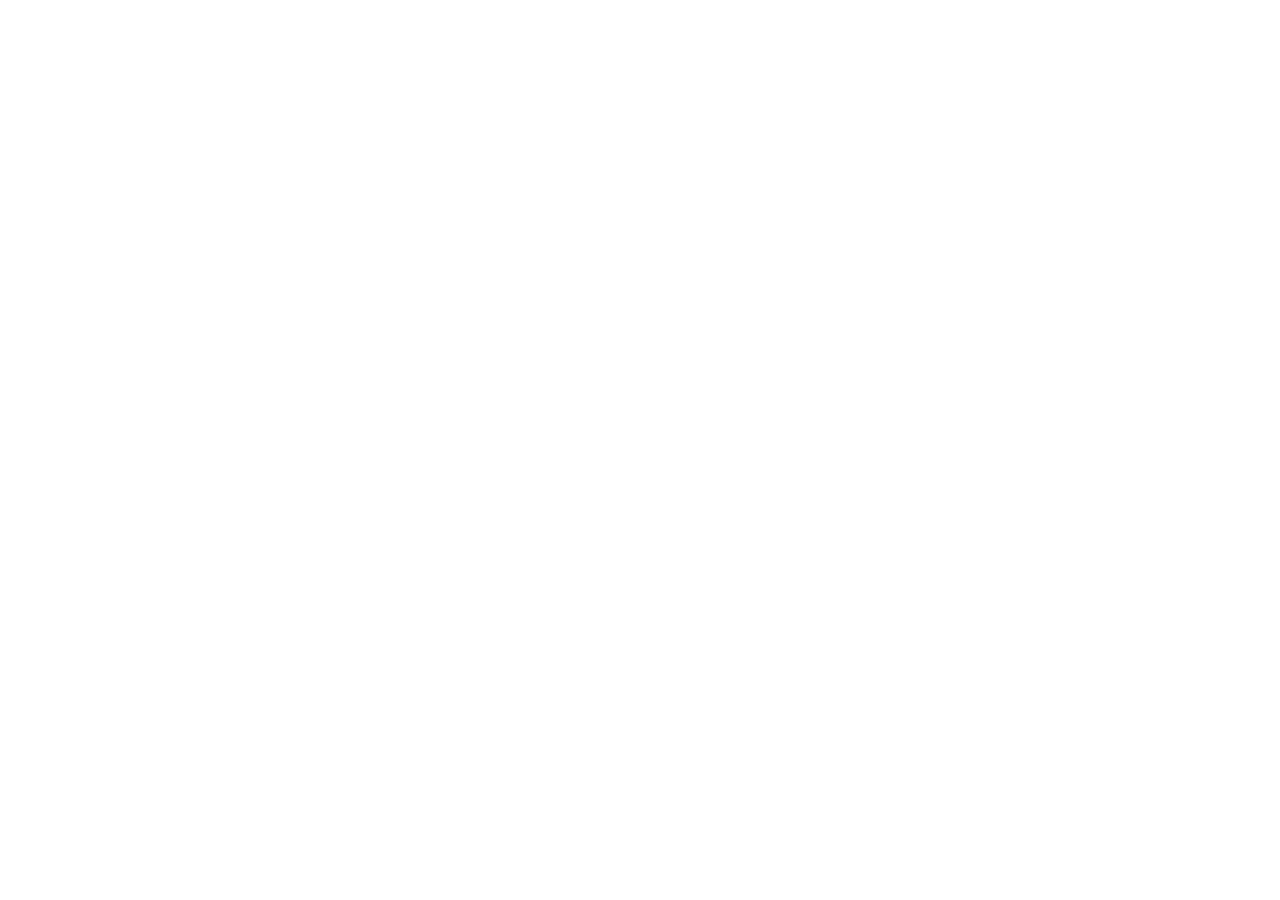
==== index.html @ 492bbb59 "Add files via upload Upload FIVITA website" ====
﻿<!DOCTYPE html>
<html lang="zh-Hant">
  <head>
    <meta charset="UTF-8" />
    <meta name="viewport" content="width=device-width, initial-scale=1.0" />
    <title>FIVITA锝滈珮绱氭湁姗熺敓娲诲搧鐗?/title>
    <meta
      name="description"
      content="FIVITA 鍋ュ悍鐢熸椿绂洅棣栭爜锛屾帰绱㈣崏鏈€侀姘涖€佸眳瀹跺剙寮忚垏韬績骞宠　鐨勮嚜鐒剁敓娲绘彁妗堛€?
    />
    <link rel="preconnect" href="https://fonts.googleapis.com" />
    <link rel="preconnect" href="https://fonts.gstatic.com" crossorigin />
    <link
      href="https://fonts.googleapis.com/css2?family=Noto+Sans+TC:wght@300;400;500;600&family=Noto+Serif+TC:wght@500;600;700&display=swap"
      rel="stylesheet"
    />
    <link rel="stylesheet" href="styles.css" />
  </head>
  <body>
    <div class="announcement" role="note">
      澶忚嚦路鐩涘椁婂績脳鍏ㄩえ82鎶橈綔澶忚嚦闄愬畾绂洅璨╁敭涓?    </div>

    <header class="site-header">
      <a class="brand" href="#" aria-label="FIVITA 棣栭爜">
        <img src="assets/logo-fivita.png" alt="FIVITA" />
      </a>

      <details class="mobile-menu">
        <summary aria-label="闁嬪暉閬稿柈">
          <span></span>
          <span></span>
        </summary>
        <nav aria-label="鎵嬫灏庤">
          <a href="products/">鍏ㄩ儴鍟嗗搧</a>
          <a href="#journal">鍝佺墝瑾?/a>
          <a href="#gifts">绂洅灏堝崁</a>
          <a href="#member">鏈冨摗鍥為</a>
          <a href="#refill">瑁滃厖鍖呰▓鐣?/a>
        </nav>
      </details>

      <nav class="main-nav" aria-label="涓昏灏庤">
        <a href="products/">鍏ㄩ儴鍟嗗搧</a>
        <a href="#journal">鍝佺墝瑾?/a>
        <a href="#gifts">绂洅灏堝崁</a>
        <a href="#member">鏈冨摗鍥為</a>
        <a href="#refill">瑁滃厖鍖呰▓鐣?/a>
      </nav>

      <div class="header-actions" aria-label="鏈冨摗鑸囪臣鐗╁姛鑳?>
        <a href="#" aria-label="鎼滃皨">
          <svg viewBox="0 0 24 24" aria-hidden="true">
            <path d="m21 21-4.35-4.35m1.35-5.65a7 7 0 1 1-14 0 7 7 0 0 1 14 0Z" />
          </svg>
        </a>
        <a href="#" aria-label="鏈冨摗">
          <svg viewBox="0 0 24 24" aria-hidden="true">
            <path d="M20 21a8 8 0 0 0-16 0m12-13a4 4 0 1 1-8 0 4 4 0 0 1 8 0Z" />
          </svg>
        </a>
        <a href="#" aria-label="璩肩墿杌?>
          <svg viewBox="0 0 24 24" aria-hidden="true">
            <path d="M6 8h12l-1 13H7L6 8Zm3 0a3 3 0 0 1 6 0" />
          </svg>
        </a>
      </div>
    </header>

    <main>
      <section class="hero" aria-labelledby="hero-title">
        <div class="hero-visual">
          <img src="assets/hero-scene.jpg" alt="鑷劧鑽夋湰鑸囪尪椋茬敘鍝侀櫝鍒楀牬鏅? />
        </div>
        <div class="hero-copy">
          <p class="eyebrow">澶忔棩椁婂績绂洅</p>
          <h1 id="hero-title">
            <span>鐛讳笂涓€浠?/span>
            <span>韬績骞宠　鐨勭Ξ鐗?/span>
          </h1>
          <p>
            绮惧績绛栧妰鐨勫仴搴风敓娲荤Ξ鐩掞紝鐐烘棩甯稿付渚嗚嚜鐒舵湁鎰忕京鐨勫剙寮忔劅銆?          </p>
          <a class="button" href="products/">鎺㈢储</a>
        </div>
      </section>

      <section class="section products" id="gifts" aria-labelledby="gifts-title">
        <div class="section-heading">
          <p class="eyebrow">鑷劧绡€寰嬬瓥鍔?/p>
          <h2 id="gifts-title">绮鹃伕绂洅</h2>
          <p>闋嗘噳鑷劧绡€寰嬶紝灏嬫壘灏堝爆鏂间綘鐨勭敓娲昏兘閲忋€?/p>
        </div>

        <div class="product-grid">
          <article class="product-card">
            <img src="assets/gift-metal.jpg" alt="閲戯綔婢勬槑涔嬬Ξ" />
            <h3>閲戯綔婢勬槑涔嬬Ξ</h3>
            <p>娓呮櫚鎬濈窉锛屽洖姝稿皥娉?/p>
          </article>
          <article class="product-card">
            <img src="assets/gift-wood.jpg" alt="鏈綔鐢熼暦涔嬬Ξ" />
            <h3>鏈綔鐢熼暦涔嬬Ξ</h3>
            <p>鍠氶啋娲诲姏锛屾寔绾岀敓闀?/p>
          </article>
          <article class="product-card">
            <img src="assets/gift-water.jpg" alt="姘达綔婊嬮涔嬬Ξ" />
            <h3>姘达綔婊嬮涔嬬Ξ</h3>
            <p>鏌斿拰婊嬮锛屽钩琛¤韩蹇?/p>
          </article>
          <article class="product-card">
            <img src="assets/gift-fire.jpg" alt="鐏綔鐓ユ椿涔嬬Ξ" />
            <h3>鐏綔鐓ユ椿涔嬬Ξ</h3>
            <p>榛炵噧鐔辨儏锛岀叆鐧艰兘閲?/p>
          </article>
          <article class="product-card">
            <img src="assets/gift-earth.jpg" alt="鍦燂綔瀹夊畾涔嬬Ξ" />
            <h3>鍦燂綔瀹夊畾涔嬬Ξ</h3>
            <p>绌╁畾鍏у湪锛屾墡鏍圭暥涓?/p>
          </article>
        </div>
      </section>

      <section class="media-strip" aria-label="濯掗珨鑸囨椿鍕曡儗鏇?>
        <span>鏄ュ娲诲嫊</span>
        <span>澶忓娲诲嫊</span>
        <span>绉嬪娲诲嫊</span>
        <span>鍐娲诲嫊</span>
      </section>

      <section class="section categories" id="products" aria-labelledby="category-title">
        <div class="section-heading">
          <p class="eyebrow">鏃ュ父鍋ュ悍鎻愭</p>
          <h2 id="category-title">鍋ュ悍鐢熸椿鏂瑰紡</h2>
          <p>渚濈収浣犵殑鏃ュ父闇€姹傛帰绱㈠晢鍝?/p>
        </div>

        <div class="category-grid">
          <a class="category-card" href="#">
            <img src="assets/category-herbal-teas.jpg" alt="鑽夋湰鑼堕２" />
            <span>鑽夋湰鑼堕２<small>Herbal Teas</small></span>
          </a>
          <a class="category-card" href="#">
            <img src="assets/category-wellness-drinks.jpg" alt="姗熻兘椋熷搧" />
            <span>姗熻兘椋熷搧<small>Wellness Drinks</small></span>
          </a>
          <a class="category-card" href="#">
            <img src="assets/category-aromatherapy.jpg" alt="棣欐皼鐧傜檼" />
            <span>棣欐皼鐧傜檼<small>Aromatherapy</small></span>
          </a>
          <a class="category-card" href="#">
            <img src="assets/category-ritual-living.jpg" alt="灞呭鍎€寮? />
            <span>灞呭鍎€寮?small>Ritual Living</small></span>
          </a>
          <a class="category-card" href="#">
            <img src="assets/category-body-care.jpg" alt="韬珨淇濋" />
            <span>韬珨淇濋<small>Body Care</small></span>
          </a>
          <a class="category-card" href="#">
            <img src="assets/category-gift-sets.jpg" alt="绂洅绯诲垪" />
            <span>绂洅绯诲垪<small>Gift Sets</small></span>
          </a>
        </div>
      </section>

      <section class="story" id="journal" aria-labelledby="story-title">
        <div class="story-copy">
          <p class="eyebrow">鍝佺墝鐞嗗康</p>
          <h2 id="story-title">FIVITA</h2>
          <p>Flow. Inner Vitality In Tradition Awakens.</p>
          <a class="button button-outline" href="#">浜嗚В鍝佺墝</a>
        </div>
        <div class="story-visual">
          <img src="assets/brand-story.jpg" alt="FIVITA 褰╄壊鍖呰鑸囨湁姗熺敓娲荤敘鍝? />
        </div>
      </section>

      <section class="member" id="member" aria-labelledby="member-title">
        <div>
          <p class="eyebrow">鐢熸椿鎻愭</p>
          <h2 id="member-title">鍔犲叆鎴戝€戠殑鐢熸椿鎻愭</h2>
          <p>瑷傞柋闆诲瓙鍫憋紝鐛插緱鏂板搧娑堟伅銆佸皥灞劒鎯犺垏鏃ュ父闈堟劅銆?/p>
        </div>
        <form class="subscribe-form" action="#" method="post">
          <label class="sr-only" for="email">杓稿叆浣犵殑Email</label>
          <input id="email" name="email" type="email" placeholder="杓稿叆浣犵殑Email" />
          <button class="button" type="submit">瑷傞柋</button>
        </form>
      </section>
    </main>

    <footer class="site-footer">
      <a href="#">鍟嗗簵</a>
      <a href="#">闂滄柤鎴戝€?/a>
      <a href="#">瀹㈡湇璩囪▕</a>
      <a href="#">閰嶉€佽垏閫€鎻涜波</a>
      <a href="#">闅辩娆婃斂绛?/a>
      <a href="#">绀剧兢閫ｇ祼</a>
    </footer>
  </body>
</html>
---- styles.css ----
﻿:root {
  --coffee: #3d2b23;
  --coffee-deep: #2c1d17;
  --cream: #f3eddf;
  --cream-soft: #faf6ed;
  --warm-gray: #918675;
  --stone: #d9cfbe;
  --clay: #8f6246;
  --moss: #68725a;
  --line: rgba(61, 43, 35, 0.16);
  --serif: "Noto Serif TC", "Songti TC", serif;
  --sans: "Noto Sans TC", system-ui, sans-serif;
}

* {
  box-sizing: border-box;
}

html {
  scroll-behavior: smooth;
}

body {
  margin: 0;
  background: var(--cream);
  color: var(--coffee);
  font-family: var(--sans);
  font-size: 15px;
  line-height: 1.8;
}

a {
  color: inherit;
  text-decoration: none;
}

img {
  display: block;
  width: 100%;
}

.announcement {
  align-items: center;
  background: var(--coffee-deep);
  color: var(--cream-soft);
  display: flex;
  font-size: 12px;
  height: 36px;
  justify-content: center;
  letter-spacing: 0.06em;
  padding: 0 20px;
  text-align: center;
}

.site-header {
  align-items: center;
  background: rgba(243, 237, 223, 0.94);
  border-bottom: 1px solid var(--line);
  display: grid;
  gap: 24px;
  grid-template-columns: 160px 1fr auto;
  height: 74px;
  min-height: 50px;
  padding: 0 42px;
  position: sticky;
  top: 0;
  z-index: 10;
}

.brand img {
  height: auto;
  width: 96px;
}

.main-nav {
  align-items: center;
  display: flex;
  gap: 34px;
  justify-content: center;
}

.main-nav a,
.site-footer a {
  font-size: 13px;
  letter-spacing: 0.04em;
}

.header-actions {
  align-items: center;
  display: flex;
  gap: 16px;
  justify-content: flex-end;
}

.header-actions svg {
  fill: none;
  height: 20px;
  stroke: currentColor;
  stroke-linecap: round;
  stroke-linejoin: round;
  stroke-width: 1.6;
  width: 20px;
}

.mobile-menu {
  display: none;
  position: relative;
}

.mobile-menu summary {
  background: transparent;
  border: 0;
  cursor: pointer;
  display: block;
  height: 34px;
  padding: 0;
  width: 34px;
}

.mobile-menu summary::-webkit-details-marker {
  display: none;
}

.mobile-menu summary span {
  background: var(--coffee);
  display: block;
  height: 1px;
  margin: 8px 0;
  width: 24px;
}

.mobile-menu nav {
  background: var(--cream-soft);
  border: 1px solid var(--line);
  box-shadow: 0 18px 44px rgba(44, 29, 23, 0.12);
  display: grid;
  gap: 12px;
  left: 50%;
  min-width: 180px;
  padding: 18px;
  position: absolute;
  top: 45px;
  transform: translateX(-50%);
}

.mobile-menu nav a {
  font-size: 14px;
  white-space: nowrap;
}

.hero {
  background: linear-gradient(90deg, #776957 0%, #4a3a2f 100%);
  color: var(--cream-soft);
  display: grid;
  grid-template-columns: minmax(0, 1.05fr) minmax(360px, 0.95fr);
  height: 584px;
  min-height: 0;
  overflow: hidden;
}

.hero-visual,
.story-visual,
.category-card {
  overflow: hidden;
  position: relative;
}

.hero-visual img {
  height: 100%;
  object-fit: cover;
  opacity: 0.56;
}

.hero-copy {
  align-self: center;
  max-width: 560px;
  padding: 80px 11vw 80px 70px;
}

.eyebrow {
  color: var(--warm-gray);
  font-size: 12px;
  font-weight: 600;
  letter-spacing: 0.08em;
  margin: 0 0 14px;
  text-transform: uppercase;
}

.hero .eyebrow {
  color: rgba(250, 246, 237, 0.72);
}

h1,
h2,
h3 {
  font-family: var(--serif);
  font-weight: 600;
  line-height: 1.35;
  margin: 0;
}

h1 {
  font-size: clamp(36px, 4vw, 60px);
  letter-spacing: 0.05em;
}

h1 span {
  display: block;
}

h2 {
  font-size: clamp(28px, 3vw, 42px);
  letter-spacing: 0.04em;
}

h3 {
  font-size: 17px;
}

.hero-copy p:not(.eyebrow) {
  color: rgba(250, 246, 237, 0.82);
  font-size: 17px;
  margin: 22px 0 34px;
}

.button {
  background: var(--coffee);
  color: var(--cream-soft);
  display: inline-flex;
  font-size: 13px;
  justify-content: center;
  letter-spacing: 0.1em;
  min-width: 116px;
  padding: 12px 28px;
}

.button-outline {
  background: transparent;
  border: 1px solid var(--coffee);
  color: var(--coffee);
}

.section {
  padding: 88px 42px;
}

.section-heading {
  margin: 0 auto 44px;
  max-width: 720px;
  text-align: center;
}

.section-heading p:last-child {
  color: var(--warm-gray);
  margin: 12px 0 0;
}

.product-grid {
  display: grid;
  gap: 32px;
  grid-template-columns: repeat(5, minmax(0, 1fr));
  margin: 0 auto;
  max-width: 1460px;
}

.product-card {
  text-align: center;
}

.product-card img {
  aspect-ratio: 4 / 5;
  background: var(--stone);
  margin: 0 auto;
  object-fit: cover;
  width: 83.333%;
}

.product-card h3 {
  margin-top: 18px;
}

.product-card p {
  color: var(--warm-gray);
  margin: 6px 0 0;
}

.media-strip {
  align-items: center;
  border-bottom: 1px solid var(--line);
  border-top: 1px solid var(--line);
  display: flex;
  gap: clamp(26px, 7vw, 116px);
  justify-content: center;
  padding: 34px 20px;
}

.media-strip span {
  color: var(--coffee-deep);
  font-family: var(--serif);
  font-size: clamp(18px, 2vw, 26px);
}

.categories {
  background: var(--cream-soft);
}

.category-grid {
  display: grid;
  gap: 22px;
  grid-template-columns: repeat(3, minmax(0, 1fr));
  margin: 0 auto;
  max-width: 1380px;
}

.category-card {
  aspect-ratio: 1.25 / 1;
  background: var(--stone);
  color: var(--cream-soft);
}

.category-card::after {
  background: linear-gradient(180deg, transparent 30%, rgba(44, 29, 23, 0.62));
  content: "";
  inset: 0;
  position: absolute;
}

.category-card img {
  height: 100%;
  object-fit: cover;
  transition: transform 700ms ease;
}

.category-card:hover img {
  transform: scale(1.04);
}

.category-card span {
  bottom: 24px;
  font-family: var(--serif);
  font-size: 22px;
  left: 24px;
  position: absolute;
  z-index: 1;
}

.category-card small {
  display: block;
  font-family: var(--sans);
  font-size: 12px;
  letter-spacing: 0.08em;
  margin-top: 2px;
}

.story {
  align-items: center;
  display: grid;
  gap: 56px;
  grid-template-columns: minmax(320px, 0.82fr) minmax(0, 1.18fr);
  padding: 96px 7vw;
}

.story-copy {
  max-width: 470px;
}

.story-copy p:not(.eyebrow) {
  color: var(--warm-gray);
  font-size: 18px;
  margin: 18px 0 32px;
}

.story-visual img {
  aspect-ratio: 16 / 9;
  object-fit: cover;
}

.member {
  align-items: center;
  background: var(--coffee);
  color: var(--cream-soft);
  display: grid;
  gap: 34px;
  grid-template-columns: 1fr auto;
  padding: 66px 7vw;
}

.member .eyebrow,
.member p {
  color: rgba(250, 246, 237, 0.74);
}

.member p {
  margin: 10px 0 0;
}

.subscribe-form {
  display: flex;
  min-width: min(520px, 100%);
}

.subscribe-form input {
  background: var(--cream-soft);
  border: 1px solid transparent;
  color: var(--coffee);
  flex: 1;
  font: inherit;
  min-width: 0;
  padding: 12px 16px;
}

.subscribe-form .button {
  border: 1px solid var(--cream-soft);
}

.site-footer {
  align-items: center;
  display: flex;
  flex-wrap: wrap;
  gap: 18px 34px;
  justify-content: center;
  padding: 36px 24px;
}

.sr-only {
  clip: rect(0, 0, 0, 0);
  border: 0;
  height: 1px;
  margin: -1px;
  overflow: hidden;
  padding: 0;
  position: absolute;
  white-space: nowrap;
  width: 1px;
}

@media (min-width: 981px) {
  .site-header {
    grid-template-columns: 180px 620px 180px;
    justify-content: center;
  }
}

@media (max-width: 980px) {
  .site-header {
    gap: 14px;
    grid-template-columns: 124px 1fr auto;
    padding: 0 20px;
  }

  .mobile-menu {
    display: block;
    justify-self: center;
  }

  .main-nav {
    display: none;
  }

  .hero,
  .story,
  .member {
    grid-template-columns: 1fr;
  }

  .hero {
    height: auto;
    min-height: 0;
  }

  .hero-visual {
    min-height: 420px;
  }

  .hero-copy {
    padding: 50px 26px 58px;
  }

  .product-grid,
  .category-grid {
    grid-template-columns: repeat(2, minmax(0, 1fr));
  }

  .section {
    padding: 68px 22px;
  }

  .media-strip {
    flex-wrap: wrap;
  }

  .story {
    padding: 72px 24px;
  }

  .member {
    padding: 54px 24px;
  }

  .subscribe-form {
    width: 100%;
  }
}

@media (max-width: 560px) {
  body {
    font-size: 14px;
  }

  .announcement {
    font-size: 11px;
    padding-inline: 12px;
  }

  .site-header {
    min-height: 68px;
  }

  .brand img {
    max-width: 112px;
  }

  .header-actions {
    gap: 10px;
  }

  .header-actions svg {
    height: 18px;
    width: 18px;
  }

  .hero-visual {
    min-height: 330px;
  }

  .product-grid,
  .category-grid {
    gap: 18px 14px;
  }

  .product-card h3 {
    font-size: 15px;
  }

  .category-card {
    aspect-ratio: 1 / 1.12;
  }

  .category-card span {
    bottom: 16px;
    font-size: 17px;
    left: 16px;
  }

  .subscribe-form {
    flex-direction: column;
    gap: 10px;
  }

  .subscribe-form .button {
    width: 100%;
  }
}
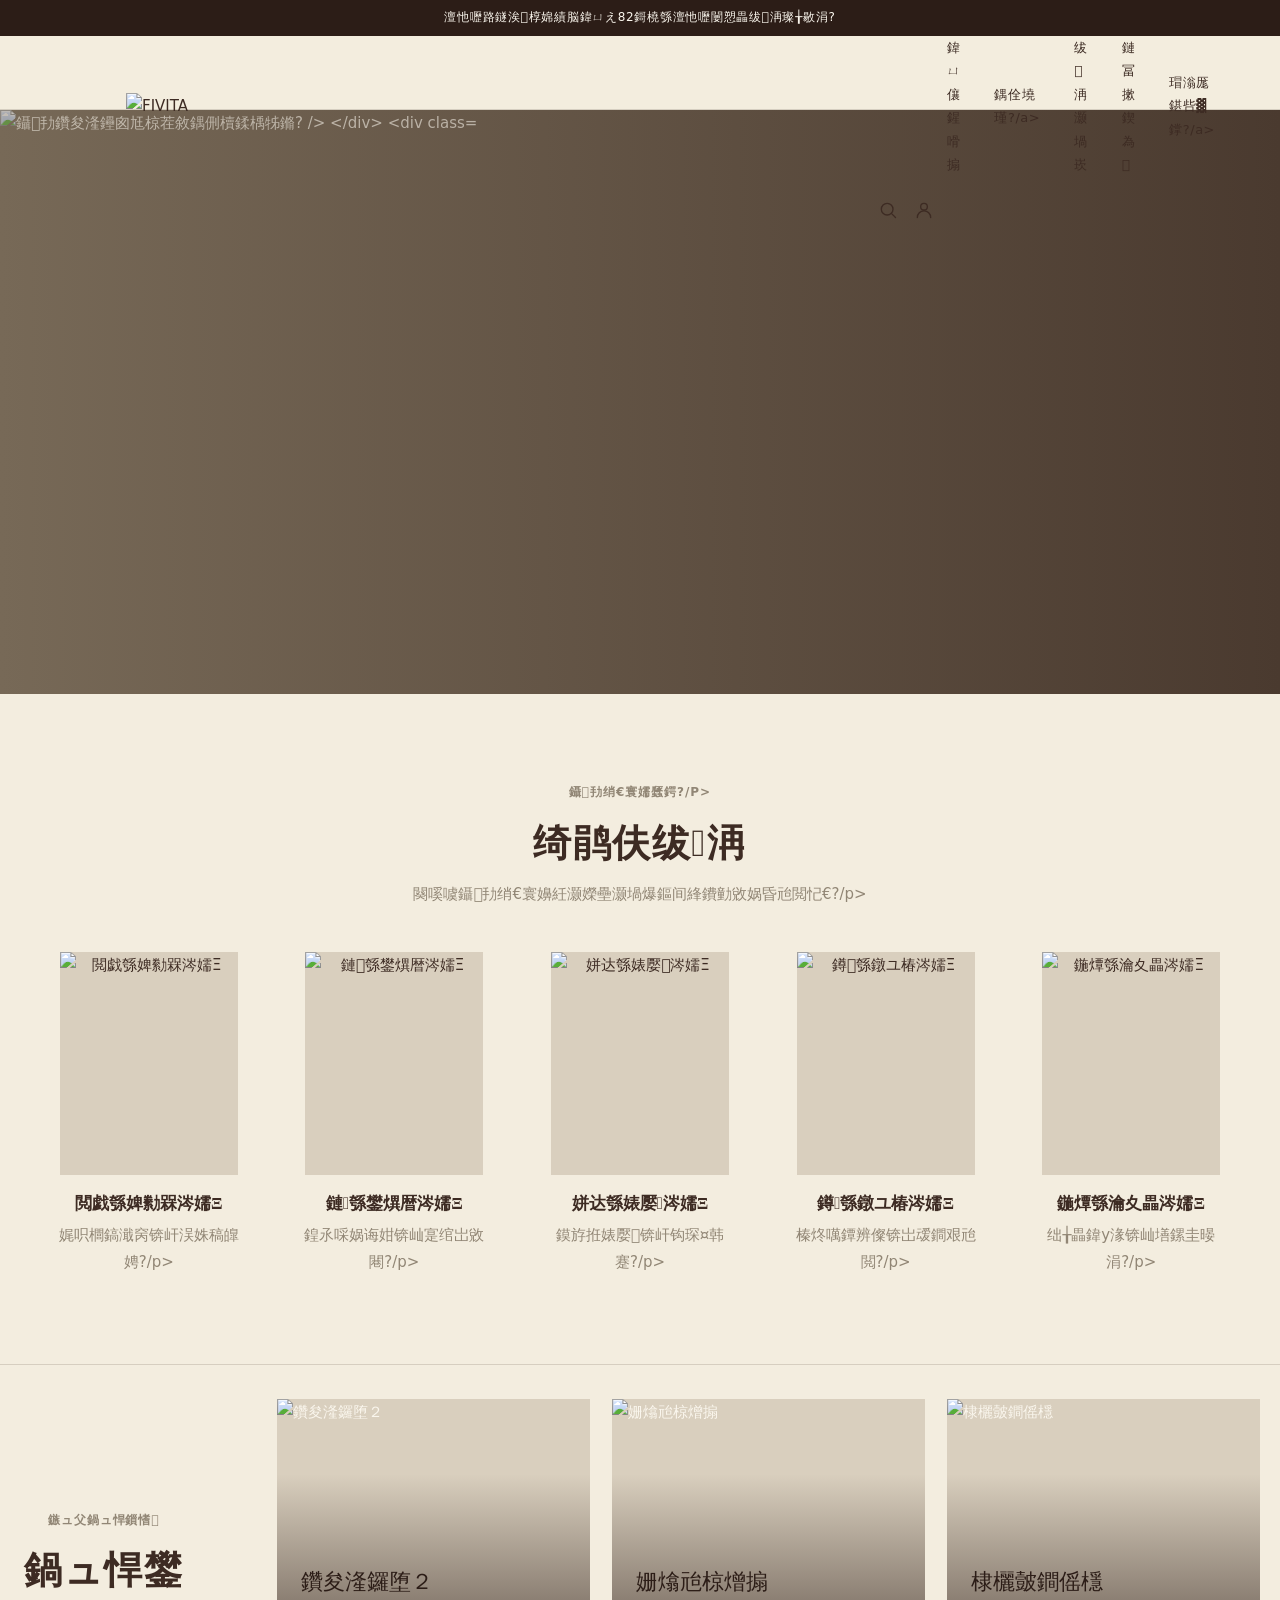
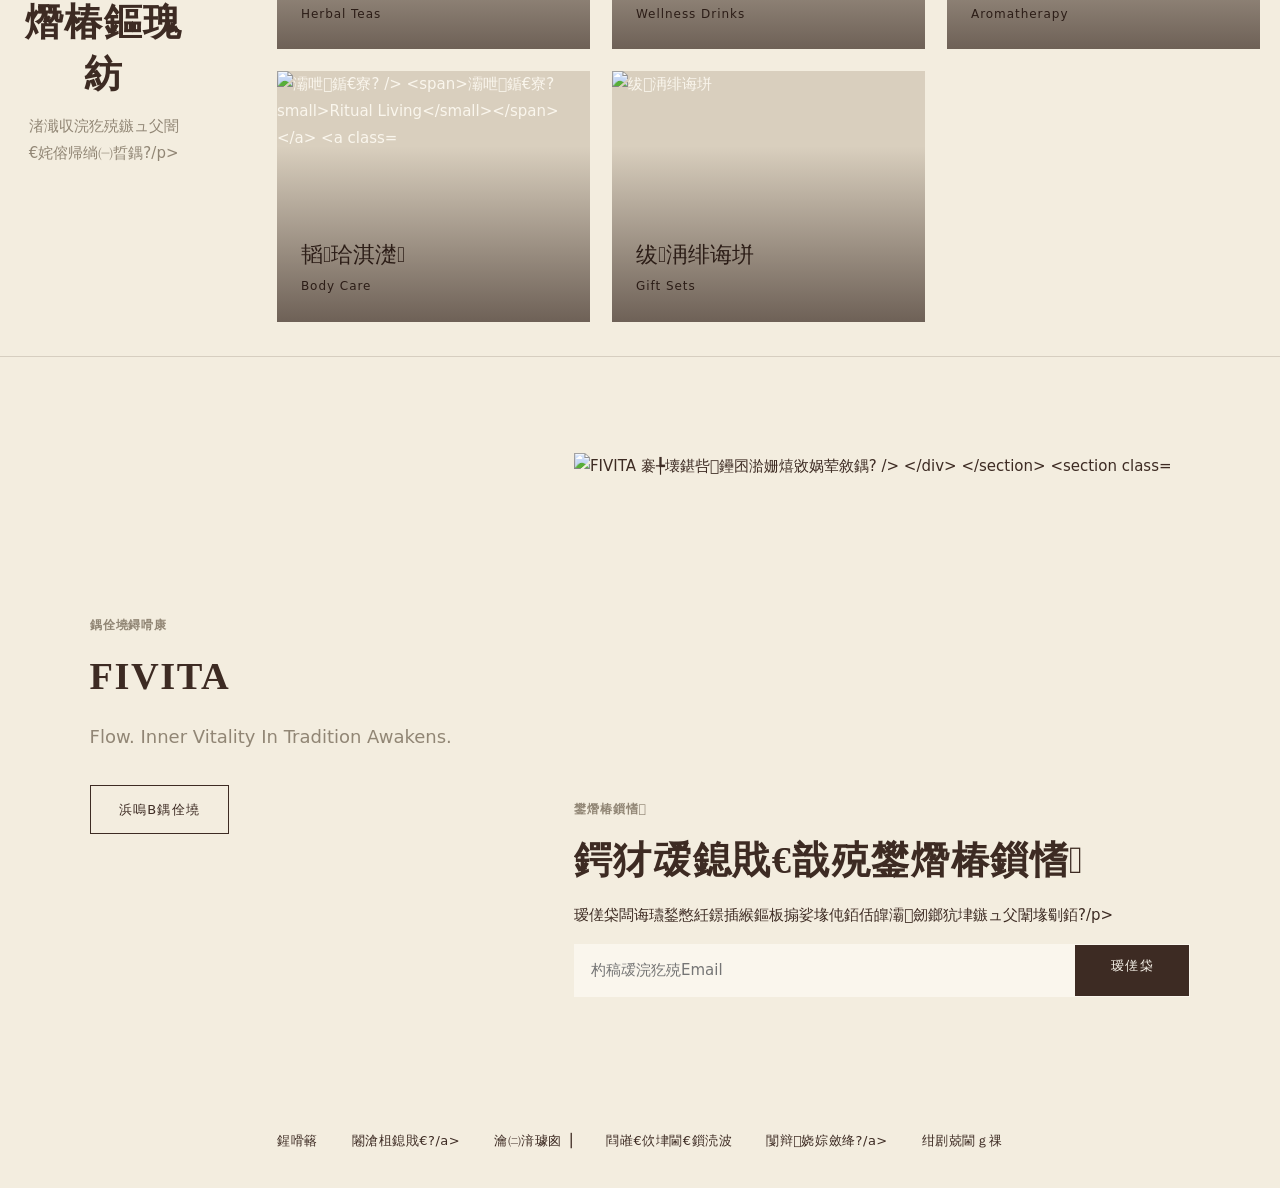
==== commit 81157666: "Add files via upload" ====
--- a/index.html
+++ b/index.html
@@ -3,10 +3,10 @@
   <head>
     <meta charset="UTF-8" />
     <meta name="viewport" content="width=device-width, initial-scale=1.0" />
-    <title>FIVITA锝滈珮绱氭湁姗熺敓娲诲搧鐗?/title>
+    <title>FIVITA | 高级有机生活品牌</title>
     <meta
       name="description"
-      content="FIVITA 鍋ュ悍鐢熸椿绂洅棣栭爜锛屾帰绱㈣崏鏈€侀姘涖€佸眳瀹跺剙寮忚垏韬績骞宠　鐨勮嚜鐒剁敓娲绘彁妗堛€?
+      content="FIVITA 健康生活礼盒首页，探索草本、香氛、居家创意与身心平衡的自然生活提案。"
     />
     <link rel="preconnect" href="https://fonts.googleapis.com" />
     <link rel="preconnect" href="https://fonts.gstatic.com" crossorigin />
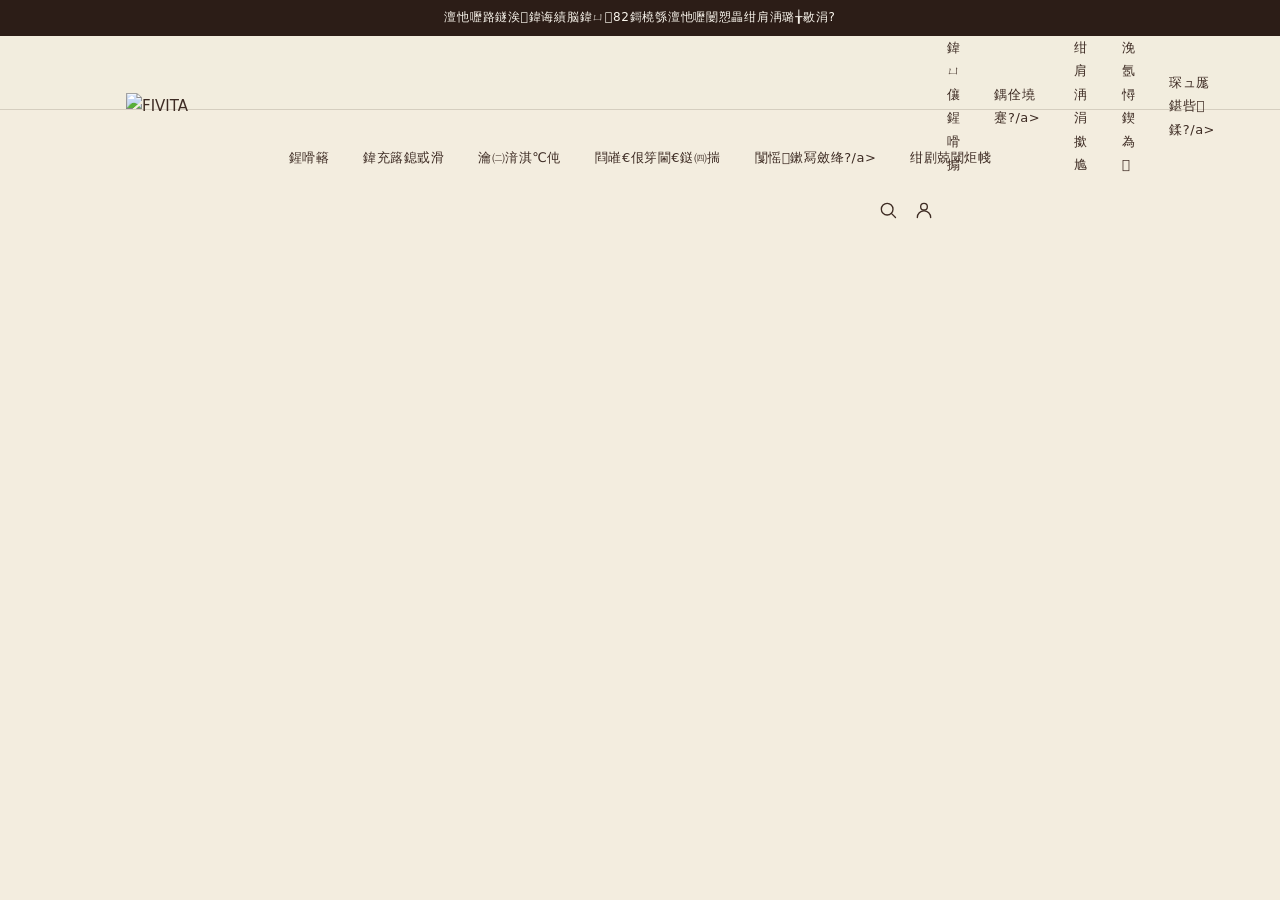
==== commit da14467a: "Add files via upload" ====
--- a/index.html
+++ b/index.html
@@ -1,64 +1,67 @@
 ﻿<!DOCTYPE html>
-<html lang="zh-Hant">
+<html lang="zh-Hans">
   <head>
     <meta charset="UTF-8" />
     <meta name="viewport" content="width=device-width, initial-scale=1.0" />
-    <title>FIVITA | 高级有机生活品牌</title>
+    <title>全部商品 | FIVITA</title>
     <meta
       name="description"
-      content="FIVITA 健康生活礼盒首页，探索草本、香氛、居家创意与身心平衡的自然生活提案。"
+      content="FIVITA 草本健康生活方式商品系统，探索身体护理、营养结构、空间健康与随身健康管理。"
     />
     <link rel="preconnect" href="https://fonts.googleapis.com" />
     <link rel="preconnect" href="https://fonts.gstatic.com" crossorigin />
     <link
-      href="https://fonts.googleapis.com/css2?family=Noto+Sans+TC:wght@300;400;500;600&family=Noto+Serif+TC:wght@500;600;700&display=swap"
+      href="https://fonts.googleapis.com/css2?family=Noto+Sans+SC:wght@300;400;500;600&family=Noto+Serif+SC:wght@500;600;700&display=swap"
       rel="stylesheet"
     />
-    <link rel="stylesheet" href="styles.css" />
+    <link rel="stylesheet" href="../styles.css" />
+    <link rel="stylesheet" href="product-system.css" />
+    <script src="shop-data.js" defer></script>
+    <script src="product-system.js" defer></script>
   </head>
   <body>
     <div class="announcement" role="note">
-      澶忚嚦路鐩涘椁婂績脳鍏ㄩえ82鎶橈綔澶忚嚦闄愬畾绂洅璨╁敭涓?    </div>
+      澶忚嚦路鐩涘鍏诲績脳鍏ㄩ82鎶橈綔澶忚嚦闄愬畾绀肩洅璐╁敭涓?    </div>
 
     <header class="site-header">
-      <a class="brand" href="#" aria-label="FIVITA 棣栭爜">
-        <img src="assets/logo-fivita.png" alt="FIVITA" />
+      <a class="brand" href="../" aria-label="FIVITA 棣栭〉">
+        <img src="../assets/logo-fivita.png" alt="FIVITA" />
       </a>
 
       <details class="mobile-menu">
-        <summary aria-label="闁嬪暉閬稿柈">
+        <summary aria-label="寮€鍚彍鍗?>
           <span></span>
           <span></span>
         </summary>
-        <nav aria-label="鎵嬫灏庤">
-          <a href="products/">鍏ㄩ儴鍟嗗搧</a>
-          <a href="#journal">鍝佺墝瑾?/a>
-          <a href="#gifts">绂洅灏堝崁</a>
-          <a href="#member">鏈冨摗鍥為</a>
-          <a href="#refill">瑁滃厖鍖呰▓鐣?/a>
+        <nav aria-label="鎵嬫満瀵艰埅">
+          <a href="./">鍏ㄩ儴鍟嗗搧</a>
+          <a href="../">鍝佺墝蹇?/a>
+          <a href="../">绀肩洅涓撳尯</a>
+          <a href="../">浼氬憳鍥為</a>
+          <a href="../">琛ュ厖鍖呰鍒?/a>
         </nav>
       </details>
 
-      <nav class="main-nav" aria-label="涓昏灏庤">
-        <a href="products/">鍏ㄩ儴鍟嗗搧</a>
-        <a href="#journal">鍝佺墝瑾?/a>
-        <a href="#gifts">绂洅灏堝崁</a>
-        <a href="#member">鏈冨摗鍥為</a>
-        <a href="#refill">瑁滃厖鍖呰▓鐣?/a>
+      <nav class="main-nav" aria-label="涓昏瀵艰埅">
+        <a href="./">鍏ㄩ儴鍟嗗搧</a>
+        <a href="../">鍝佺墝蹇?/a>
+        <a href="../">绀肩洅涓撳尯</a>
+        <a href="../">浼氬憳鍥為</a>
+        <a href="../">琛ュ厖鍖呰鍒?/a>
       </nav>
 
-      <div class="header-actions" aria-label="鏈冨摗鑸囪臣鐗╁姛鑳?>
-        <a href="#" aria-label="鎼滃皨">
+      <div class="header-actions" aria-label="浼氬憳涓庤喘鐗╁姛鑳?>
+        <a href="#" aria-label="鎼滅储">
           <svg viewBox="0 0 24 24" aria-hidden="true">
             <path d="m21 21-4.35-4.35m1.35-5.65a7 7 0 1 1-14 0 7 7 0 0 1 14 0Z" />
           </svg>
         </a>
-        <a href="#" aria-label="鏈冨摗">
+        <a href="#" aria-label="浼氬憳">
           <svg viewBox="0 0 24 24" aria-hidden="true">
             <path d="M20 21a8 8 0 0 0-16 0m12-13a4 4 0 1 1-8 0 4 4 0 0 1 8 0Z" />
           </svg>
         </a>
-        <a href="#" aria-label="璩肩墿杌?>
+        <a href="#" aria-label="璐墿杞?>
           <svg viewBox="0 0 24 24" aria-hidden="true">
             <path d="M6 8h12l-1 13H7L6 8Zm3 0a3 3 0 0 1 6 0" />
           </svg>
@@ -66,134 +69,15 @@
       </div>
     </header>
 
-    <main>
-      <section class="hero" aria-labelledby="hero-title">
-        <div class="hero-visual">
-          <img src="assets/hero-scene.jpg" alt="鑷劧鑽夋湰鑸囪尪椋茬敘鍝侀櫝鍒楀牬鏅? />
-        </div>
-        <div class="hero-copy">
-          <p class="eyebrow">澶忔棩椁婂績绂洅</p>
-          <h1 id="hero-title">
-            <span>鐛讳笂涓€浠?/span>
-            <span>韬績骞宠　鐨勭Ξ鐗?/span>
-          </h1>
-          <p>
-            绮惧績绛栧妰鐨勫仴搴风敓娲荤Ξ鐩掞紝鐐烘棩甯稿付渚嗚嚜鐒舵湁鎰忕京鐨勫剙寮忔劅銆?          </p>
-          <a class="button" href="products/">鎺㈢储</a>
-        </div>
-      </section>
-
-      <section class="section products" id="gifts" aria-labelledby="gifts-title">
-        <div class="section-heading">
-          <p class="eyebrow">鑷劧绡€寰嬬瓥鍔?/p>
-          <h2 id="gifts-title">绮鹃伕绂洅</h2>
-          <p>闋嗘噳鑷劧绡€寰嬶紝灏嬫壘灏堝爆鏂间綘鐨勭敓娲昏兘閲忋€?/p>
-        </div>
-
-        <div class="product-grid">
-          <article class="product-card">
-            <img src="assets/gift-metal.jpg" alt="閲戯綔婢勬槑涔嬬Ξ" />
-            <h3>閲戯綔婢勬槑涔嬬Ξ</h3>
-            <p>娓呮櫚鎬濈窉锛屽洖姝稿皥娉?/p>
-          </article>
-          <article class="product-card">
-            <img src="assets/gift-wood.jpg" alt="鏈綔鐢熼暦涔嬬Ξ" />
-            <h3>鏈綔鐢熼暦涔嬬Ξ</h3>
-            <p>鍠氶啋娲诲姏锛屾寔绾岀敓闀?/p>
-          </article>
-          <article class="product-card">
-            <img src="assets/gift-water.jpg" alt="姘达綔婊嬮涔嬬Ξ" />
-            <h3>姘达綔婊嬮涔嬬Ξ</h3>
-            <p>鏌斿拰婊嬮锛屽钩琛¤韩蹇?/p>
-          </article>
-          <article class="product-card">
-            <img src="assets/gift-fire.jpg" alt="鐏綔鐓ユ椿涔嬬Ξ" />
-            <h3>鐏綔鐓ユ椿涔嬬Ξ</h3>
-            <p>榛炵噧鐔辨儏锛岀叆鐧艰兘閲?/p>
-          </article>
-          <article class="product-card">
-            <img src="assets/gift-earth.jpg" alt="鍦燂綔瀹夊畾涔嬬Ξ" />
-            <h3>鍦燂綔瀹夊畾涔嬬Ξ</h3>
-            <p>绌╁畾鍏у湪锛屾墡鏍圭暥涓?/p>
-          </article>
-        </div>
-      </section>
-
-      <section class="media-strip" aria-label="濯掗珨鑸囨椿鍕曡儗鏇?>
-        <span>鏄ュ娲诲嫊</span>
-        <span>澶忓娲诲嫊</span>
-        <span>绉嬪娲诲嫊</span>
-        <span>鍐娲诲嫊</span>
-      </section>
-
-      <section class="section categories" id="products" aria-labelledby="category-title">
-        <div class="section-heading">
-          <p class="eyebrow">鏃ュ父鍋ュ悍鎻愭</p>
-          <h2 id="category-title">鍋ュ悍鐢熸椿鏂瑰紡</h2>
-          <p>渚濈収浣犵殑鏃ュ父闇€姹傛帰绱㈠晢鍝?/p>
-        </div>
-
-        <div class="category-grid">
-          <a class="category-card" href="#">
-            <img src="assets/category-herbal-teas.jpg" alt="鑽夋湰鑼堕２" />
-            <span>鑽夋湰鑼堕２<small>Herbal Teas</small></span>
-          </a>
-          <a class="category-card" href="#">
-            <img src="assets/category-wellness-drinks.jpg" alt="姗熻兘椋熷搧" />
-            <span>姗熻兘椋熷搧<small>Wellness Drinks</small></span>
-          </a>
-          <a class="category-card" href="#">
-            <img src="assets/category-aromatherapy.jpg" alt="棣欐皼鐧傜檼" />
-            <span>棣欐皼鐧傜檼<small>Aromatherapy</small></span>
-          </a>
-          <a class="category-card" href="#">
-            <img src="assets/category-ritual-living.jpg" alt="灞呭鍎€寮? />
-            <span>灞呭鍎€寮?small>Ritual Living</small></span>
-          </a>
-          <a class="category-card" href="#">
-            <img src="assets/category-body-care.jpg" alt="韬珨淇濋" />
-            <span>韬珨淇濋<small>Body Care</small></span>
-          </a>
-          <a class="category-card" href="#">
-            <img src="assets/category-gift-sets.jpg" alt="绂洅绯诲垪" />
-            <span>绂洅绯诲垪<small>Gift Sets</small></span>
-          </a>
-        </div>
-      </section>
-
-      <section class="story" id="journal" aria-labelledby="story-title">
-        <div class="story-copy">
-          <p class="eyebrow">鍝佺墝鐞嗗康</p>
-          <h2 id="story-title">FIVITA</h2>
-          <p>Flow. Inner Vitality In Tradition Awakens.</p>
-          <a class="button button-outline" href="#">浜嗚В鍝佺墝</a>
-        </div>
-        <div class="story-visual">
-          <img src="assets/brand-story.jpg" alt="FIVITA 褰╄壊鍖呰鑸囨湁姗熺敓娲荤敘鍝? />
-        </div>
-      </section>
-
-      <section class="member" id="member" aria-labelledby="member-title">
-        <div>
-          <p class="eyebrow">鐢熸椿鎻愭</p>
-          <h2 id="member-title">鍔犲叆鎴戝€戠殑鐢熸椿鎻愭</h2>
-          <p>瑷傞柋闆诲瓙鍫憋紝鐛插緱鏂板搧娑堟伅銆佸皥灞劒鎯犺垏鏃ュ父闈堟劅銆?/p>
-        </div>
-        <form class="subscribe-form" action="#" method="post">
-          <label class="sr-only" for="email">杓稿叆浣犵殑Email</label>
-          <input id="email" name="email" type="email" placeholder="杓稿叆浣犵殑Email" />
-          <button class="button" type="submit">瑷傞柋</button>
-        </form>
-      </section>
-    </main>
+    <main id="shop-app" class="shop-app" aria-live="polite"></main>
 
     <footer class="site-footer">
-      <a href="#">鍟嗗簵</a>
-      <a href="#">闂滄柤鎴戝€?/a>
-      <a href="#">瀹㈡湇璩囪▕</a>
-      <a href="#">閰嶉€佽垏閫€鎻涜波</a>
-      <a href="#">闅辩娆婃斂绛?/a>
-      <a href="#">绀剧兢閫ｇ祼</a>
+      <a href="../">鍟嗗簵</a>
+      <a href="../">鍏充簬鎴戜滑</a>
+      <a href="../">瀹㈡湇淇℃伅</a>
+      <a href="../">閰嶉€佷笌閫€鎹㈣揣</a>
+      <a href="../">闅愮鏉冩斂绛?/a>
+      <a href="../">绀剧兢閾炬帴</a>
     </footer>
   </body>
 </html>
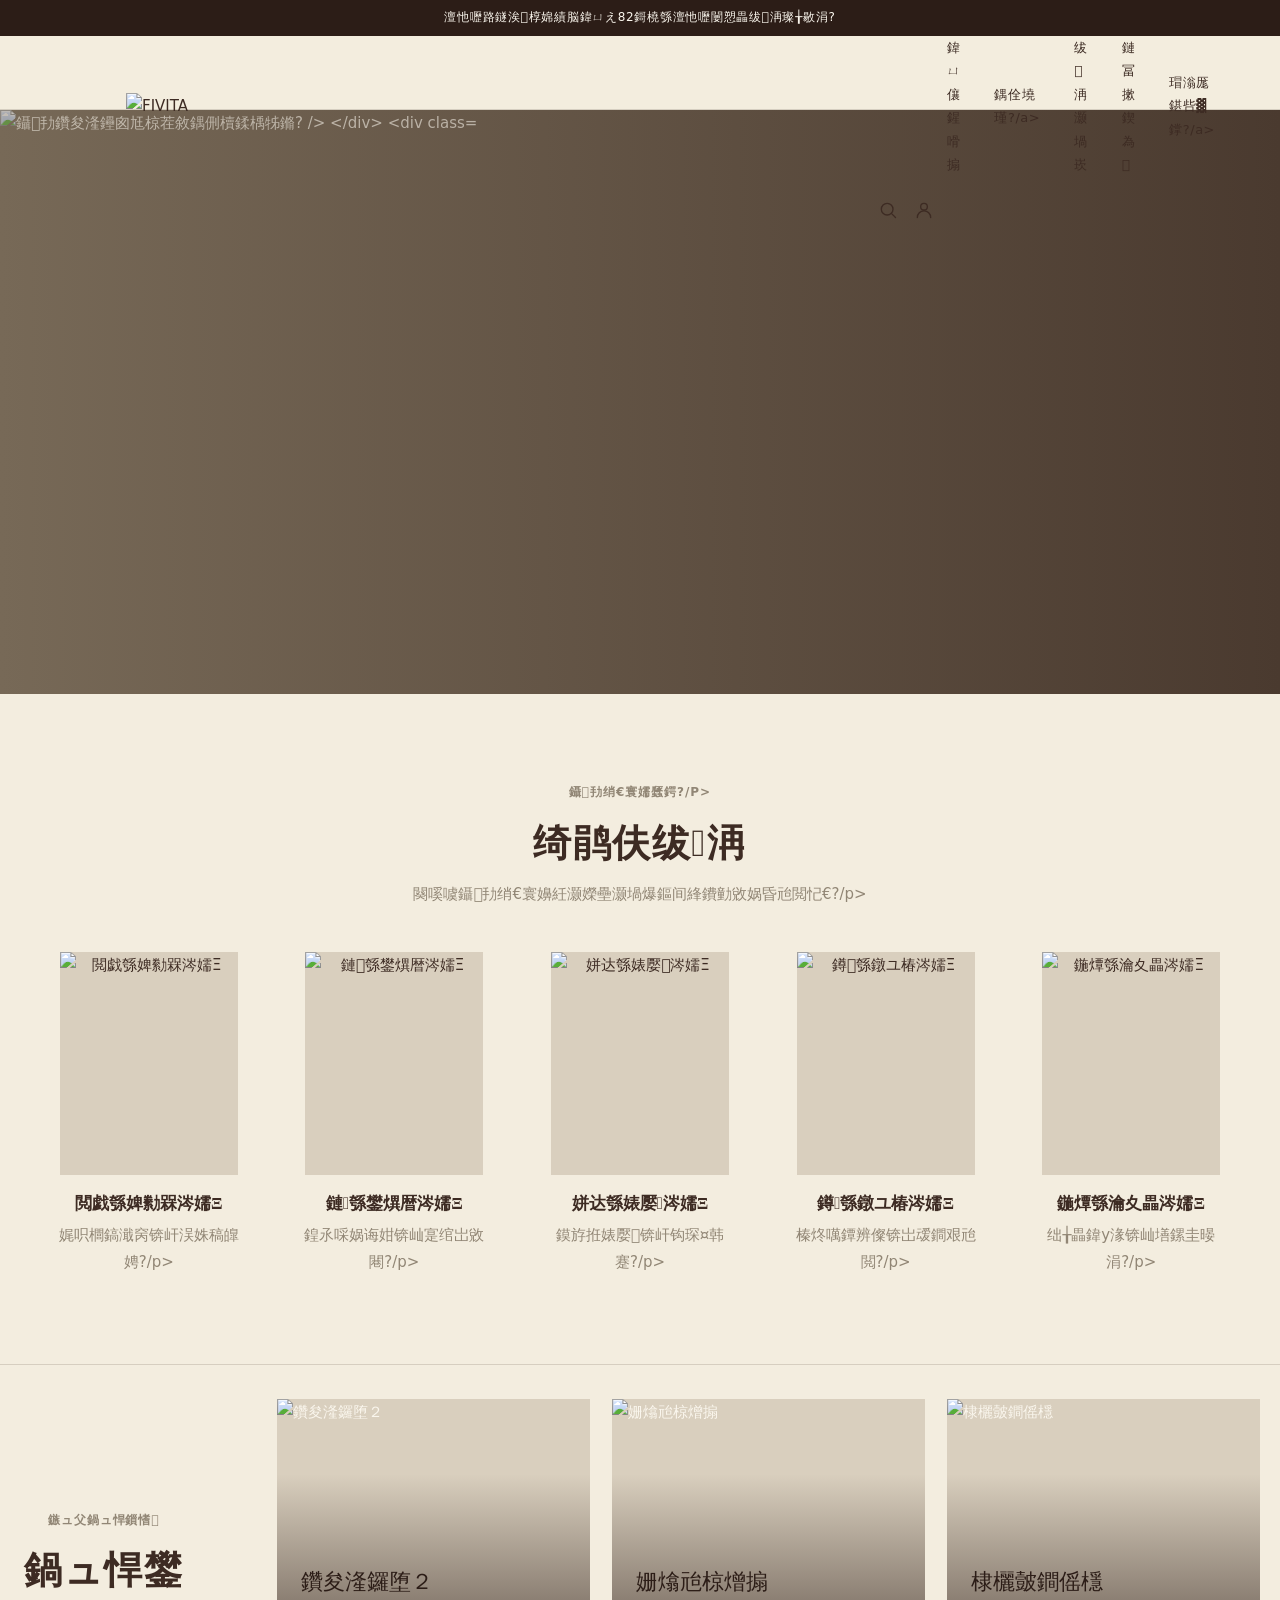
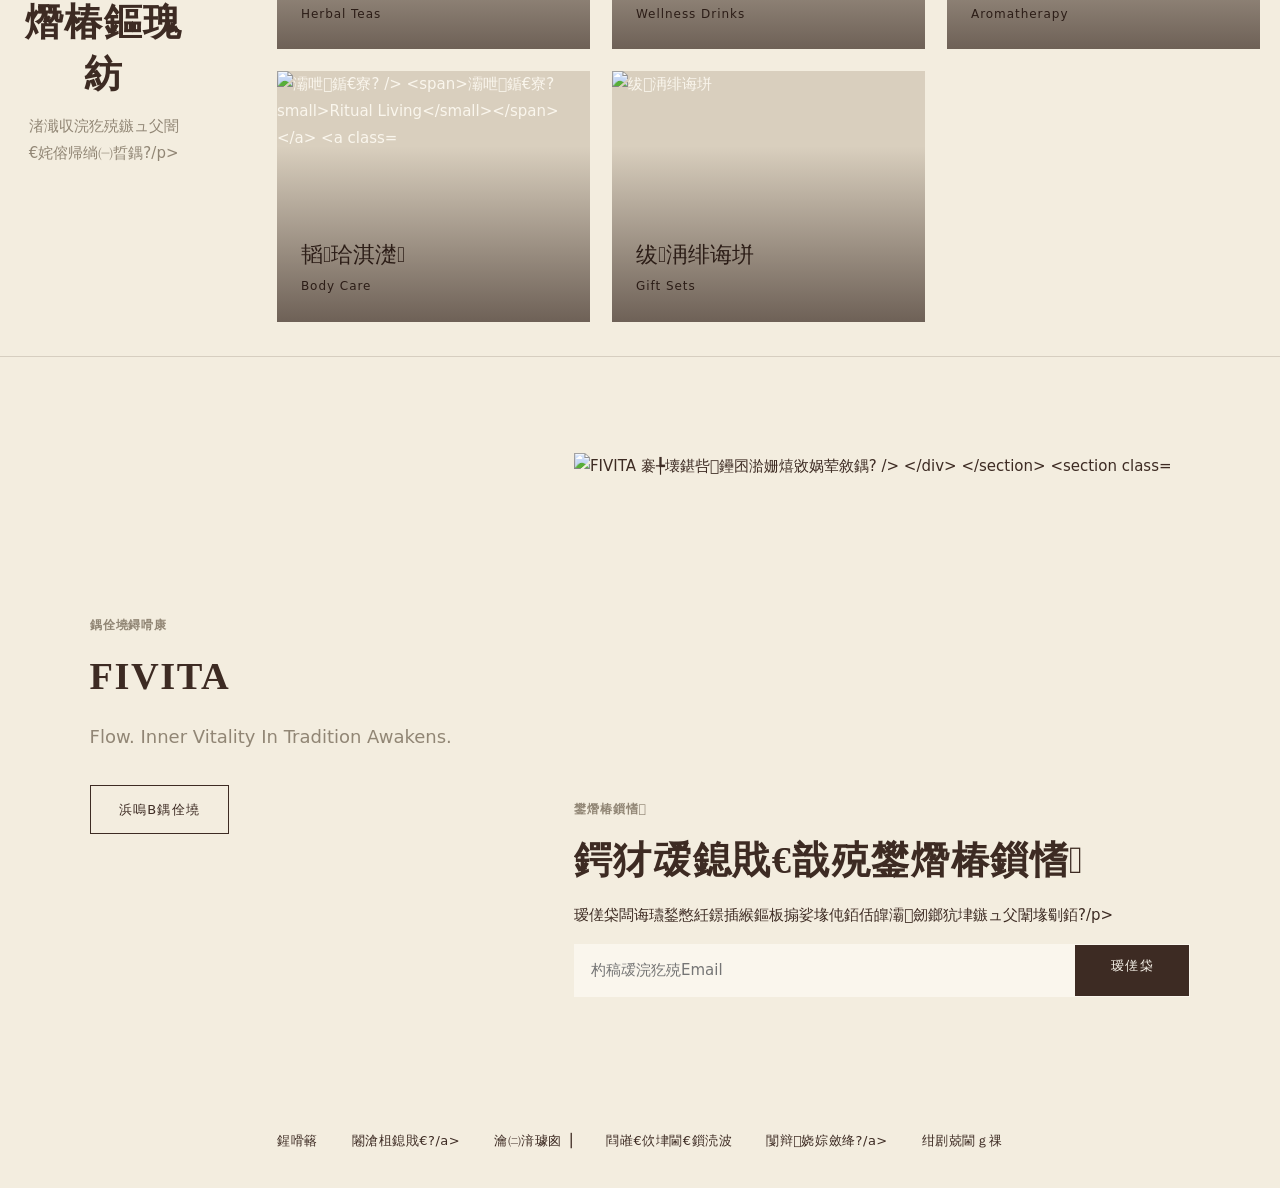
==== commit cc4b54c3: "Add files via upload" ====
--- a/index.html
+++ b/index.html
@@ -1,67 +1,64 @@
 ﻿<!DOCTYPE html>
-<html lang="zh-Hans">
+<html lang="zh-Hant">
   <head>
     <meta charset="UTF-8" />
     <meta name="viewport" content="width=device-width, initial-scale=1.0" />
-    <title>全部商品 | FIVITA</title>
+    <title>FIVITA | 高级有机生活品牌</title>
     <meta
       name="description"
-      content="FIVITA 草本健康生活方式商品系统，探索身体护理、营养结构、空间健康与随身健康管理。"
+      content="FIVITA 健康生活礼盒首页，探索草本、香氛、居家创意与身心平衡的自然生活提案。"
     />
     <link rel="preconnect" href="https://fonts.googleapis.com" />
     <link rel="preconnect" href="https://fonts.gstatic.com" crossorigin />
     <link
-      href="https://fonts.googleapis.com/css2?family=Noto+Sans+SC:wght@300;400;500;600&family=Noto+Serif+SC:wght@500;600;700&display=swap"
+      href="https://fonts.googleapis.com/css2?family=Noto+Sans+TC:wght@300;400;500;600&family=Noto+Serif+TC:wght@500;600;700&display=swap"
       rel="stylesheet"
     />
-    <link rel="stylesheet" href="../styles.css" />
-    <link rel="stylesheet" href="product-system.css" />
-    <script src="shop-data.js" defer></script>
-    <script src="product-system.js" defer></script>
+    <link rel="stylesheet" href="styles.css" />
   </head>
   <body>
     <div class="announcement" role="note">
-      澶忚嚦路鐩涘鍏诲績脳鍏ㄩ82鎶橈綔澶忚嚦闄愬畾绀肩洅璐╁敭涓?    </div>
+      澶忚嚦路鐩涘椁婂績脳鍏ㄩえ82鎶橈綔澶忚嚦闄愬畾绂洅璨╁敭涓?    </div>
 
     <header class="site-header">
-      <a class="brand" href="../" aria-label="FIVITA 棣栭〉">
-        <img src="../assets/logo-fivita.png" alt="FIVITA" />
+      <a class="brand" href="#" aria-label="FIVITA 棣栭爜">
+        <img src="assets/logo-fivita.png" alt="FIVITA" />
       </a>
 
       <details class="mobile-menu">
-        <summary aria-label="寮€鍚彍鍗?>
+        <summary aria-label="闁嬪暉閬稿柈">
           <span></span>
           <span></span>
         </summary>
-        <nav aria-label="鎵嬫満瀵艰埅">
-          <a href="./">鍏ㄩ儴鍟嗗搧</a>
-          <a href="../">鍝佺墝蹇?/a>
-          <a href="../">绀肩洅涓撳尯</a>
-          <a href="../">浼氬憳鍥為</a>
-          <a href="../">琛ュ厖鍖呰鍒?/a>
+        <nav aria-label="鎵嬫灏庤">
+          <a href="products/">鍏ㄩ儴鍟嗗搧</a>
+          <a href="#journal">鍝佺墝瑾?/a>
+          <a href="#gifts">绂洅灏堝崁</a>
+          <a href="#member">鏈冨摗鍥為</a>
+          <a href="#refill">瑁滃厖鍖呰▓鐣?/a>
         </nav>
       </details>
 
-      <nav class="main-nav" aria-label="涓昏瀵艰埅">
-        <a href="./">鍏ㄩ儴鍟嗗搧</a>
-        <a href="../">鍝佺墝蹇?/a>
-        <a href="../">绀肩洅涓撳尯</a>
-        <a href="../">浼氬憳鍥為</a>
-        <a href="../">琛ュ厖鍖呰鍒?/a>
+      <nav class="main-nav" aria-label="涓昏灏庤">
+        <a href="products/">鍏ㄩ儴鍟嗗搧</a>
+        <a href="#journal">鍝佺墝瑾?/a>
+        <a href="#gifts">绂洅灏堝崁</a>
+        <a href="#member">鏈冨摗鍥為</a>
+        <a href="#refill">瑁滃厖鍖呰▓鐣?/a>
       </nav>
 
-      <div class="header-actions" aria-label="浼氬憳涓庤喘鐗╁姛鑳?>
-        <a href="#" aria-label="鎼滅储">
+      <div class="header-actions" aria-label="鏈冨摗鑸囪臣鐗╁姛鑳?>
+        <a href="#" aria-label="鎼滃皨">
           <svg viewBox="0 0 24 24" aria-hidden="true">
             <path d="m21 21-4.35-4.35m1.35-5.65a7 7 0 1 1-14 0 7 7 0 0 1 14 0Z" />
           </svg>
         </a>
-        <a href="#" aria-label="浼氬憳">
+        <a href="#" aria-label="鏈冨摗">
           <svg viewBox="0 0 24 24" aria-hidden="true">
             <path d="M20 21a8 8 0 0 0-16 0m12-13a4 4 0 1 1-8 0 4 4 0 0 1 8 0Z" />
           </svg>
         </a>
-        <a href="#" aria-label="璐墿杞?>
+        <a href="#" aria-label="璩肩墿杌?>
           <svg viewBox="0 0 24 24" aria-hidden="true">
             <path d="M6 8h12l-1 13H7L6 8Zm3 0a3 3 0 0 1 6 0" />
           </svg>
@@ -69,15 +66,134 @@
       </div>
     </header>
 
-    <main id="shop-app" class="shop-app" aria-live="polite"></main>
+    <main>
+      <section class="hero" aria-labelledby="hero-title">
+        <div class="hero-visual">
+          <img src="assets/hero-scene.jpg" alt="鑷劧鑽夋湰鑸囪尪椋茬敘鍝侀櫝鍒楀牬鏅? />
+        </div>
+        <div class="hero-copy">
+          <p class="eyebrow">澶忔棩椁婂績绂洅</p>
+          <h1 id="hero-title">
+            <span>鐛讳笂涓€浠?/span>
+            <span>韬績骞宠　鐨勭Ξ鐗?/span>
+          </h1>
+          <p>
+            绮惧績绛栧妰鐨勫仴搴风敓娲荤Ξ鐩掞紝鐐烘棩甯稿付渚嗚嚜鐒舵湁鎰忕京鐨勫剙寮忔劅銆?          </p>
+          <a class="button" href="products/">鎺㈢储</a>
+        </div>
+      </section>
+
+      <section class="section products" id="gifts" aria-labelledby="gifts-title">
+        <div class="section-heading">
+          <p class="eyebrow">鑷劧绡€寰嬬瓥鍔?/p>
+          <h2 id="gifts-title">绮鹃伕绂洅</h2>
+          <p>闋嗘噳鑷劧绡€寰嬶紝灏嬫壘灏堝爆鏂间綘鐨勭敓娲昏兘閲忋€?/p>
+        </div>
+
+        <div class="product-grid">
+          <article class="product-card">
+            <img src="assets/gift-metal.jpg" alt="閲戯綔婢勬槑涔嬬Ξ" />
+            <h3>閲戯綔婢勬槑涔嬬Ξ</h3>
+            <p>娓呮櫚鎬濈窉锛屽洖姝稿皥娉?/p>
+          </article>
+          <article class="product-card">
+            <img src="assets/gift-wood.jpg" alt="鏈綔鐢熼暦涔嬬Ξ" />
+            <h3>鏈綔鐢熼暦涔嬬Ξ</h3>
+            <p>鍠氶啋娲诲姏锛屾寔绾岀敓闀?/p>
+          </article>
+          <article class="product-card">
+            <img src="assets/gift-water.jpg" alt="姘达綔婊嬮涔嬬Ξ" />
+            <h3>姘达綔婊嬮涔嬬Ξ</h3>
+            <p>鏌斿拰婊嬮锛屽钩琛¤韩蹇?/p>
+          </article>
+          <article class="product-card">
+            <img src="assets/gift-fire.jpg" alt="鐏綔鐓ユ椿涔嬬Ξ" />
+            <h3>鐏綔鐓ユ椿涔嬬Ξ</h3>
+            <p>榛炵噧鐔辨儏锛岀叆鐧艰兘閲?/p>
+          </article>
+          <article class="product-card">
+            <img src="assets/gift-earth.jpg" alt="鍦燂綔瀹夊畾涔嬬Ξ" />
+            <h3>鍦燂綔瀹夊畾涔嬬Ξ</h3>
+            <p>绌╁畾鍏у湪锛屾墡鏍圭暥涓?/p>
+          </article>
+        </div>
+      </section>
+
+      <section class="media-strip" aria-label="濯掗珨鑸囨椿鍕曡儗鏇?>
+        <span>鏄ュ娲诲嫊</span>
+        <span>澶忓娲诲嫊</span>
+        <span>绉嬪娲诲嫊</span>
+        <span>鍐娲诲嫊</span>
+      </section>
+
+      <section class="section categories" id="products" aria-labelledby="category-title">
+        <div class="section-heading">
+          <p class="eyebrow">鏃ュ父鍋ュ悍鎻愭</p>
+          <h2 id="category-title">鍋ュ悍鐢熸椿鏂瑰紡</h2>
+          <p>渚濈収浣犵殑鏃ュ父闇€姹傛帰绱㈠晢鍝?/p>
+        </div>
+
+        <div class="category-grid">
+          <a class="category-card" href="#">
+            <img src="assets/category-herbal-teas.jpg" alt="鑽夋湰鑼堕２" />
+            <span>鑽夋湰鑼堕２<small>Herbal Teas</small></span>
+          </a>
+          <a class="category-card" href="#">
+            <img src="assets/category-wellness-drinks.jpg" alt="姗熻兘椋熷搧" />
+            <span>姗熻兘椋熷搧<small>Wellness Drinks</small></span>
+          </a>
+          <a class="category-card" href="#">
+            <img src="assets/category-aromatherapy.jpg" alt="棣欐皼鐧傜檼" />
+            <span>棣欐皼鐧傜檼<small>Aromatherapy</small></span>
+          </a>
+          <a class="category-card" href="#">
+            <img src="assets/category-ritual-living.jpg" alt="灞呭鍎€寮? />
+            <span>灞呭鍎€寮?small>Ritual Living</small></span>
+          </a>
+          <a class="category-card" href="#">
+            <img src="assets/category-body-care.jpg" alt="韬珨淇濋" />
+            <span>韬珨淇濋<small>Body Care</small></span>
+          </a>
+          <a class="category-card" href="#">
+            <img src="assets/category-gift-sets.jpg" alt="绂洅绯诲垪" />
+            <span>绂洅绯诲垪<small>Gift Sets</small></span>
+          </a>
+        </div>
+      </section>
+
+      <section class="story" id="journal" aria-labelledby="story-title">
+        <div class="story-copy">
+          <p class="eyebrow">鍝佺墝鐞嗗康</p>
+          <h2 id="story-title">FIVITA</h2>
+          <p>Flow. Inner Vitality In Tradition Awakens.</p>
+          <a class="button button-outline" href="#">浜嗚В鍝佺墝</a>
+        </div>
+        <div class="story-visual">
+          <img src="assets/brand-story.jpg" alt="FIVITA 褰╄壊鍖呰鑸囨湁姗熺敓娲荤敘鍝? />
+        </div>
+      </section>
+
+      <section class="member" id="member" aria-labelledby="member-title">
+        <div>
+          <p class="eyebrow">鐢熸椿鎻愭</p>
+          <h2 id="member-title">鍔犲叆鎴戝€戠殑鐢熸椿鎻愭</h2>
+          <p>瑷傞柋闆诲瓙鍫憋紝鐛插緱鏂板搧娑堟伅銆佸皥灞劒鎯犺垏鏃ュ父闈堟劅銆?/p>
+        </div>
+        <form class="subscribe-form" action="#" method="post">
+          <label class="sr-only" for="email">杓稿叆浣犵殑Email</label>
+          <input id="email" name="email" type="email" placeholder="杓稿叆浣犵殑Email" />
+          <button class="button" type="submit">瑷傞柋</button>
+        </form>
+      </section>
+    </main>
 
     <footer class="site-footer">
-      <a href="../">鍟嗗簵</a>
-      <a href="../">鍏充簬鎴戜滑</a>
-      <a href="../">瀹㈡湇淇℃伅</a>
-      <a href="../">閰嶉€佷笌閫€鎹㈣揣</a>
-      <a href="../">闅愮鏉冩斂绛?/a>
-      <a href="../">绀剧兢閾炬帴</a>
+      <a href="#">鍟嗗簵</a>
+      <a href="#">闂滄柤鎴戝€?/a>
+      <a href="#">瀹㈡湇璩囪▕</a>
+      <a href="#">閰嶉€佽垏閫€鎻涜波</a>
+      <a href="#">闅辩娆婃斂绛?/a>
+      <a href="#">绀剧兢閫ｇ祼</a>
     </footer>
   </body>
 </html>
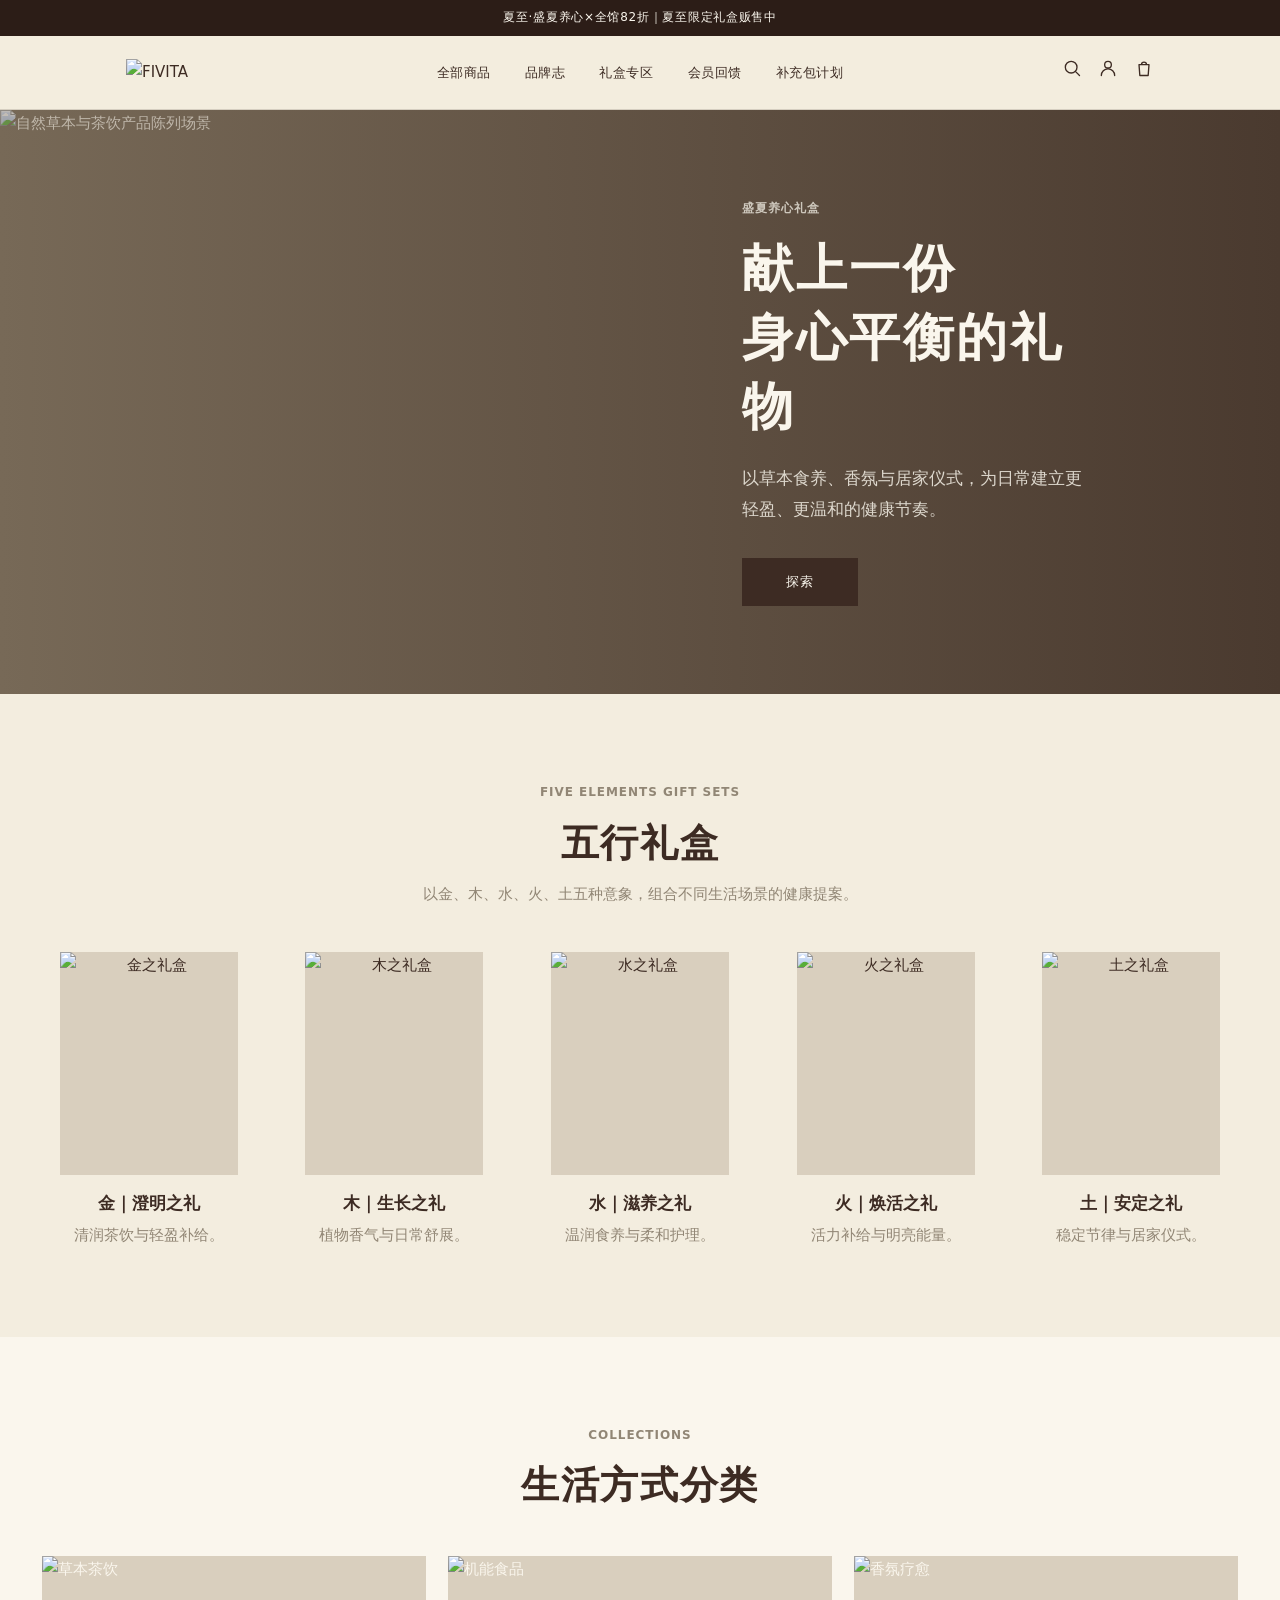
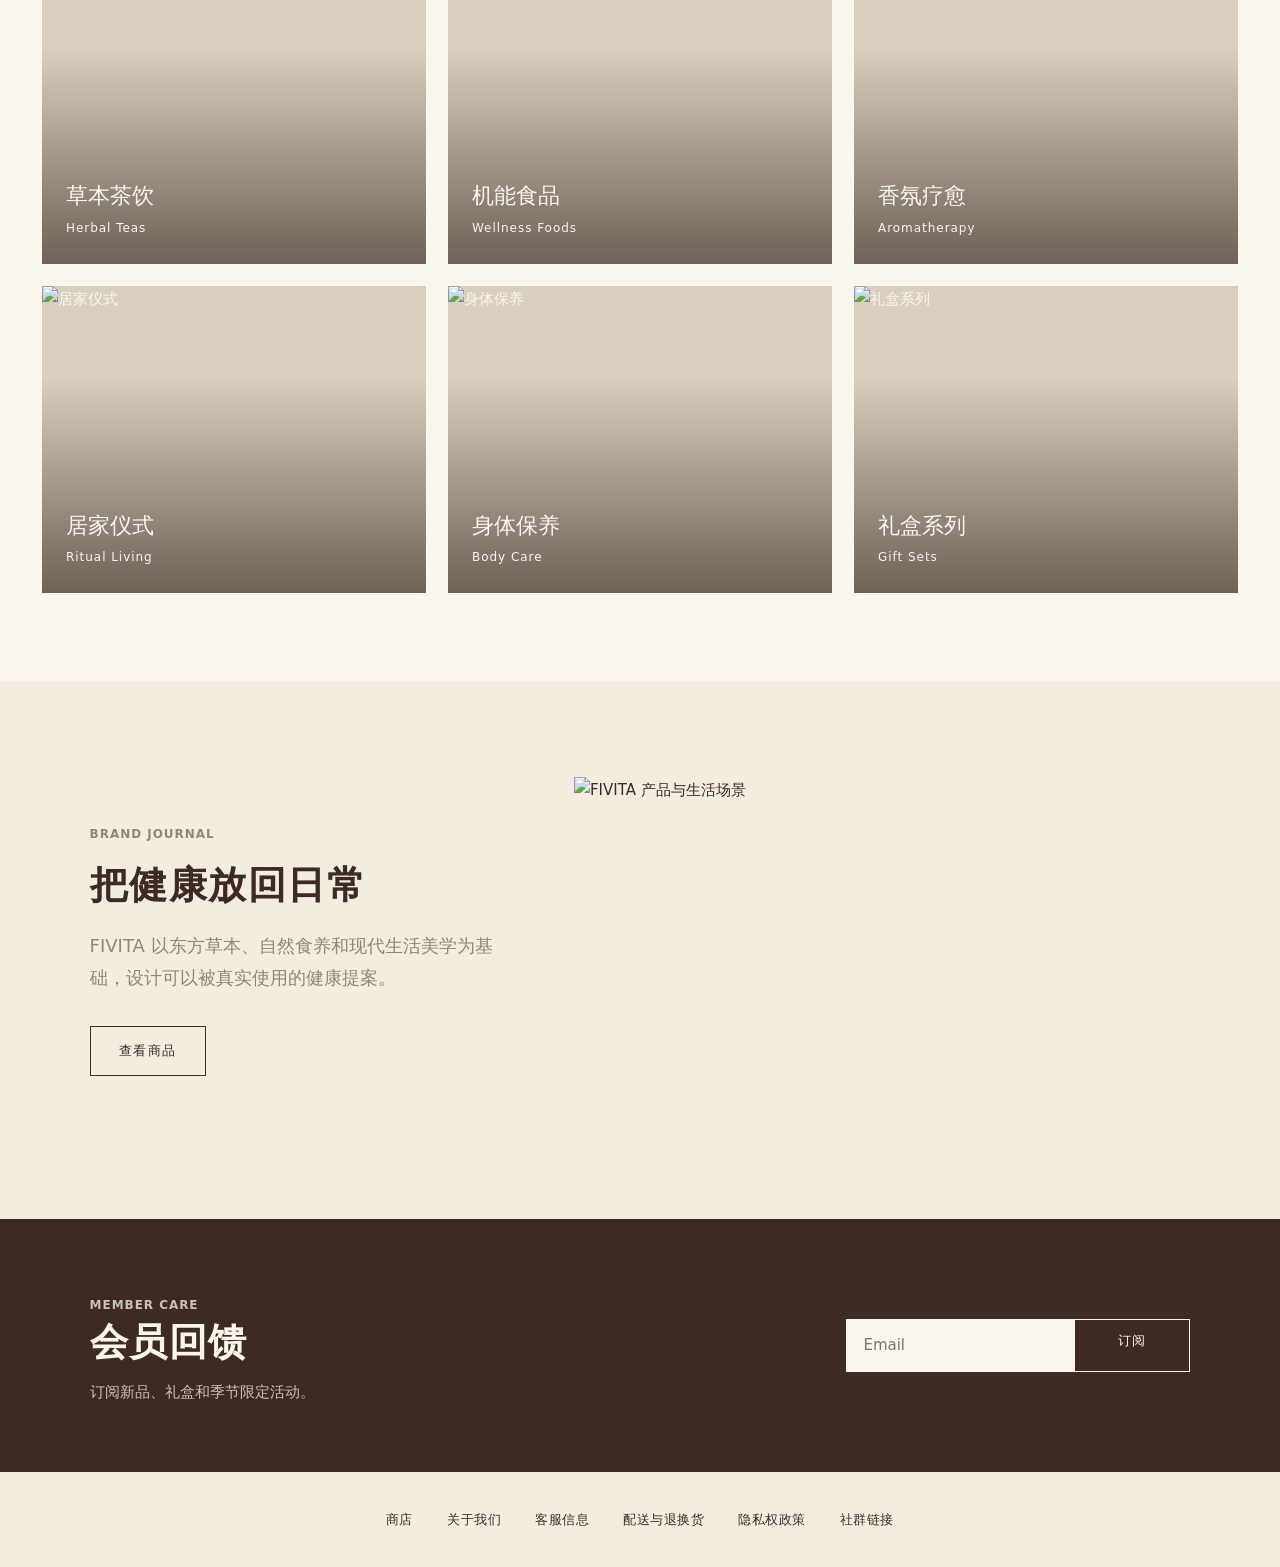
==== commit 7bb37b3f: "Add files via upload" ====
--- a/index.html
+++ b/index.html
@@ -1,5 +1,5 @@
-﻿<!DOCTYPE html>
-<html lang="zh-Hant">
+<!DOCTYPE html>
+<html lang="zh-Hans">
   <head>
     <meta charset="UTF-8" />
     <meta name="viewport" content="width=device-width, initial-scale=1.0" />
@@ -11,54 +11,55 @@
     <link rel="preconnect" href="https://fonts.googleapis.com" />
     <link rel="preconnect" href="https://fonts.gstatic.com" crossorigin />
     <link
-      href="https://fonts.googleapis.com/css2?family=Noto+Sans+TC:wght@300;400;500;600&family=Noto+Serif+TC:wght@500;600;700&display=swap"
+      href="https://fonts.googleapis.com/css2?family=Noto+Sans+SC:wght@300;400;500;600&family=Noto+Serif+SC:wght@500;600;700&display=swap"
       rel="stylesheet"
     />
     <link rel="stylesheet" href="styles.css" />
   </head>
   <body>
     <div class="announcement" role="note">
-      澶忚嚦路鐩涘椁婂績脳鍏ㄩえ82鎶橈綔澶忚嚦闄愬畾绂洅璨╁敭涓?    </div>
+      夏至·盛夏养心×全馆82折｜夏至限定礼盒贩售中
+    </div>
 
     <header class="site-header">
-      <a class="brand" href="#" aria-label="FIVITA 棣栭爜">
+      <a class="brand" href="#" aria-label="FIVITA 首页">
         <img src="assets/logo-fivita.png" alt="FIVITA" />
       </a>
 
       <details class="mobile-menu">
-        <summary aria-label="闁嬪暉閬稿柈">
+        <summary aria-label="开启菜单">
           <span></span>
           <span></span>
         </summary>
-        <nav aria-label="鎵嬫灏庤">
-          <a href="products/">鍏ㄩ儴鍟嗗搧</a>
-          <a href="#journal">鍝佺墝瑾?/a>
-          <a href="#gifts">绂洅灏堝崁</a>
-          <a href="#member">鏈冨摗鍥為</a>
-          <a href="#refill">瑁滃厖鍖呰▓鐣?/a>
+        <nav aria-label="手机导航">
+          <a href="products/">全部商品</a>
+          <a href="#journal">品牌志</a>
+          <a href="#gifts">礼盒专区</a>
+          <a href="#member">会员回馈</a>
+          <a href="#refill">补充包计划</a>
         </nav>
       </details>
 
-      <nav class="main-nav" aria-label="涓昏灏庤">
-        <a href="products/">鍏ㄩ儴鍟嗗搧</a>
-        <a href="#journal">鍝佺墝瑾?/a>
-        <a href="#gifts">绂洅灏堝崁</a>
-        <a href="#member">鏈冨摗鍥為</a>
-        <a href="#refill">瑁滃厖鍖呰▓鐣?/a>
+      <nav class="main-nav" aria-label="主要导航">
+        <a href="products/">全部商品</a>
+        <a href="#journal">品牌志</a>
+        <a href="#gifts">礼盒专区</a>
+        <a href="#member">会员回馈</a>
+        <a href="#refill">补充包计划</a>
       </nav>
 
-      <div class="header-actions" aria-label="鏈冨摗鑸囪臣鐗╁姛鑳?>
-        <a href="#" aria-label="鎼滃皨">
+      <div class="header-actions" aria-label="会员与购物功能">
+        <a href="#" aria-label="搜索">
           <svg viewBox="0 0 24 24" aria-hidden="true">
             <path d="m21 21-4.35-4.35m1.35-5.65a7 7 0 1 1-14 0 7 7 0 0 1 14 0Z" />
           </svg>
         </a>
-        <a href="#" aria-label="鏈冨摗">
+        <a href="#" aria-label="会员">
           <svg viewBox="0 0 24 24" aria-hidden="true">
             <path d="M20 21a8 8 0 0 0-16 0m12-13a4 4 0 1 1-8 0 4 4 0 0 1 8 0Z" />
           </svg>
         </a>
-        <a href="#" aria-label="璩肩墿杌?>
+        <a href="#" aria-label="购物车">
           <svg viewBox="0 0 24 24" aria-hidden="true">
             <path d="M6 8h12l-1 13H7L6 8Zm3 0a3 3 0 0 1 6 0" />
           </svg>
@@ -69,131 +70,123 @@
     <main>
       <section class="hero" aria-labelledby="hero-title">
         <div class="hero-visual">
-          <img src="assets/hero-scene.jpg" alt="鑷劧鑽夋湰鑸囪尪椋茬敘鍝侀櫝鍒楀牬鏅? />
+          <img src="assets/hero-scene.jpg" alt="自然草本与茶饮产品陈列场景" />
         </div>
         <div class="hero-copy">
-          <p class="eyebrow">澶忔棩椁婂績绂洅</p>
+          <p class="eyebrow">盛夏养心礼盒</p>
           <h1 id="hero-title">
-            <span>鐛讳笂涓€浠?/span>
-            <span>韬績骞宠　鐨勭Ξ鐗?/span>
+            <span>献上一份</span>
+            <span>身心平衡的礼物</span>
           </h1>
           <p>
-            绮惧績绛栧妰鐨勫仴搴风敓娲荤Ξ鐩掞紝鐐烘棩甯稿付渚嗚嚜鐒舵湁鎰忕京鐨勫剙寮忔劅銆?          </p>
-          <a class="button" href="products/">鎺㈢储</a>
+            以草本食养、香氛与居家仪式，为日常建立更轻盈、更温和的健康节奏。
+          </p>
+          <a class="button" href="products/">探索</a>
         </div>
       </section>
 
-      <section class="section products" id="gifts" aria-labelledby="gifts-title">
+      <section class="section" id="gifts" aria-labelledby="gifts-title">
         <div class="section-heading">
-          <p class="eyebrow">鑷劧绡€寰嬬瓥鍔?/p>
-          <h2 id="gifts-title">绮鹃伕绂洅</h2>
-          <p>闋嗘噳鑷劧绡€寰嬶紝灏嬫壘灏堝爆鏂间綘鐨勭敓娲昏兘閲忋€?/p>
+          <p class="eyebrow">Five Elements Gift Sets</p>
+          <h2 id="gifts-title">五行礼盒</h2>
+          <p>以金、木、水、火、土五种意象，组合不同生活场景的健康提案。</p>
         </div>
-
         <div class="product-grid">
           <article class="product-card">
-            <img src="assets/gift-metal.jpg" alt="閲戯綔婢勬槑涔嬬Ξ" />
-            <h3>閲戯綔婢勬槑涔嬬Ξ</h3>
-            <p>娓呮櫚鎬濈窉锛屽洖姝稿皥娉?/p>
+            <img src="assets/gift-metal.jpg" alt="金之礼盒" />
+            <h3>金｜澄明之礼</h3>
+            <p>清润茶饮与轻盈补给。</p>
           </article>
           <article class="product-card">
-            <img src="assets/gift-wood.jpg" alt="鏈綔鐢熼暦涔嬬Ξ" />
-            <h3>鏈綔鐢熼暦涔嬬Ξ</h3>
-            <p>鍠氶啋娲诲姏锛屾寔绾岀敓闀?/p>
+            <img src="assets/gift-wood.jpg" alt="木之礼盒" />
+            <h3>木｜生长之礼</h3>
+            <p>植物香气与日常舒展。</p>
           </article>
           <article class="product-card">
-            <img src="assets/gift-water.jpg" alt="姘达綔婊嬮涔嬬Ξ" />
-            <h3>姘达綔婊嬮涔嬬Ξ</h3>
-            <p>鏌斿拰婊嬮锛屽钩琛¤韩蹇?/p>
+            <img src="assets/gift-water.jpg" alt="水之礼盒" />
+            <h3>水｜滋养之礼</h3>
+            <p>温润食养与柔和护理。</p>
           </article>
           <article class="product-card">
-            <img src="assets/gift-fire.jpg" alt="鐏綔鐓ユ椿涔嬬Ξ" />
-            <h3>鐏綔鐓ユ椿涔嬬Ξ</h3>
-            <p>榛炵噧鐔辨儏锛岀叆鐧艰兘閲?/p>
+            <img src="assets/gift-fire.jpg" alt="火之礼盒" />
+            <h3>火｜焕活之礼</h3>
+            <p>活力补给与明亮能量。</p>
           </article>
           <article class="product-card">
-            <img src="assets/gift-earth.jpg" alt="鍦燂綔瀹夊畾涔嬬Ξ" />
-            <h3>鍦燂綔瀹夊畾涔嬬Ξ</h3>
-            <p>绌╁畾鍏у湪锛屾墡鏍圭暥涓?/p>
+            <img src="assets/gift-earth.jpg" alt="土之礼盒" />
+            <h3>土｜安定之礼</h3>
+            <p>稳定节律与居家仪式。</p>
           </article>
         </div>
       </section>
 
-      <section class="media-strip" aria-label="濯掗珨鑸囨椿鍕曡儗鏇?>
-        <span>鏄ュ娲诲嫊</span>
-        <span>澶忓娲诲嫊</span>
-        <span>绉嬪娲诲嫊</span>
-        <span>鍐娲诲嫊</span>
-      </section>
-
-      <section class="section categories" id="products" aria-labelledby="category-title">
+      <section class="section categories" aria-labelledby="category-title">
         <div class="section-heading">
-          <p class="eyebrow">鏃ュ父鍋ュ悍鎻愭</p>
-          <h2 id="category-title">鍋ュ悍鐢熸椿鏂瑰紡</h2>
-          <p>渚濈収浣犵殑鏃ュ父闇€姹傛帰绱㈠晢鍝?/p>
+          <p class="eyebrow">Collections</p>
+          <h2 id="category-title">生活方式分类</h2>
         </div>
-
         <div class="category-grid">
-          <a class="category-card" href="#">
-            <img src="assets/category-herbal-teas.jpg" alt="鑽夋湰鑼堕２" />
-            <span>鑽夋湰鑼堕２<small>Herbal Teas</small></span>
+          <a class="category-card" href="products/">
+            <img src="assets/category-herbal-teas.jpg" alt="草本茶饮" />
+            <span>草本茶饮<small>Herbal Teas</small></span>
           </a>
-          <a class="category-card" href="#">
-            <img src="assets/category-wellness-drinks.jpg" alt="姗熻兘椋熷搧" />
-            <span>姗熻兘椋熷搧<small>Wellness Drinks</small></span>
+          <a class="category-card" href="products/">
+            <img src="assets/category-wellness-drinks.jpg" alt="机能食品" />
+            <span>机能食品<small>Wellness Foods</small></span>
           </a>
-          <a class="category-card" href="#">
-            <img src="assets/category-aromatherapy.jpg" alt="棣欐皼鐧傜檼" />
-            <span>棣欐皼鐧傜檼<small>Aromatherapy</small></span>
+          <a class="category-card" href="products/">
+            <img src="assets/category-aromatherapy.jpg" alt="香氛疗愈" />
+            <span>香氛疗愈<small>Aromatherapy</small></span>
           </a>
-          <a class="category-card" href="#">
-            <img src="assets/category-ritual-living.jpg" alt="灞呭鍎€寮? />
-            <span>灞呭鍎€寮?small>Ritual Living</small></span>
+          <a class="category-card" href="products/">
+            <img src="assets/category-ritual-living.jpg" alt="居家仪式" />
+            <span>居家仪式<small>Ritual Living</small></span>
           </a>
-          <a class="category-card" href="#">
-            <img src="assets/category-body-care.jpg" alt="韬珨淇濋" />
-            <span>韬珨淇濋<small>Body Care</small></span>
+          <a class="category-card" href="products/">
+            <img src="assets/category-body-care.jpg" alt="身体保养" />
+            <span>身体保养<small>Body Care</small></span>
           </a>
-          <a class="category-card" href="#">
-            <img src="assets/category-gift-sets.jpg" alt="绂洅绯诲垪" />
-            <span>绂洅绯诲垪<small>Gift Sets</small></span>
+          <a class="category-card" href="products/">
+            <img src="assets/category-gift-sets.jpg" alt="礼盒系列" />
+            <span>礼盒系列<small>Gift Sets</small></span>
           </a>
         </div>
       </section>
 
       <section class="story" id="journal" aria-labelledby="story-title">
         <div class="story-copy">
-          <p class="eyebrow">鍝佺墝鐞嗗康</p>
-          <h2 id="story-title">FIVITA</h2>
-          <p>Flow. Inner Vitality In Tradition Awakens.</p>
-          <a class="button button-outline" href="#">浜嗚В鍝佺墝</a>
+          <p class="eyebrow">Brand Journal</p>
+          <h2 id="story-title">把健康放回日常</h2>
+          <p>
+            FIVITA 以东方草本、自然食养和现代生活美学为基础，设计可以被真实使用的健康提案。
+          </p>
+          <a class="button button-outline" href="products/">查看商品</a>
         </div>
         <div class="story-visual">
-          <img src="assets/brand-story.jpg" alt="FIVITA 褰╄壊鍖呰鑸囨湁姗熺敓娲荤敘鍝? />
+          <img src="assets/brand-story.jpg" alt="FIVITA 产品与生活场景" />
         </div>
       </section>
 
-      <section class="member" id="member" aria-labelledby="member-title">
+      <section class="member" id="member">
         <div>
-          <p class="eyebrow">鐢熸椿鎻愭</p>
-          <h2 id="member-title">鍔犲叆鎴戝€戠殑鐢熸椿鎻愭</h2>
-          <p>瑷傞柋闆诲瓙鍫憋紝鐛插緱鏂板搧娑堟伅銆佸皥灞劒鎯犺垏鏃ュ父闈堟劅銆?/p>
+          <p class="eyebrow">Member Care</p>
+          <h2>会员回馈</h2>
+          <p>订阅新品、礼盒和季节限定活动。</p>
         </div>
-        <form class="subscribe-form" action="#" method="post">
-          <label class="sr-only" for="email">杓稿叆浣犵殑Email</label>
-          <input id="email" name="email" type="email" placeholder="杓稿叆浣犵殑Email" />
-          <button class="button" type="submit">瑷傞柋</button>
+        <form class="subscribe-form">
+          <input type="email" placeholder="Email" aria-label="Email" />
+          <button class="button" type="button">订阅</button>
         </form>
       </section>
     </main>
 
-    <footer class="site-footer">
-      <a href="#">鍟嗗簵</a>
-      <a href="#">闂滄柤鎴戝€?/a>
-      <a href="#">瀹㈡湇璩囪▕</a>
-      <a href="#">閰嶉€佽垏閫€鎻涜波</a>
-      <a href="#">闅辩娆婃斂绛?/a>
-      <a href="#">绀剧兢閫ｇ祼</a>
+    <footer class="site-footer" id="refill">
+      <a href="products/">商店</a>
+      <a href="#journal">关于我们</a>
+      <a href="#">客服信息</a>
+      <a href="#">配送与退换货</a>
+      <a href="#">隐私权政策</a>
+      <a href="#">社群链接</a>
     </footer>
   </body>
 </html>
